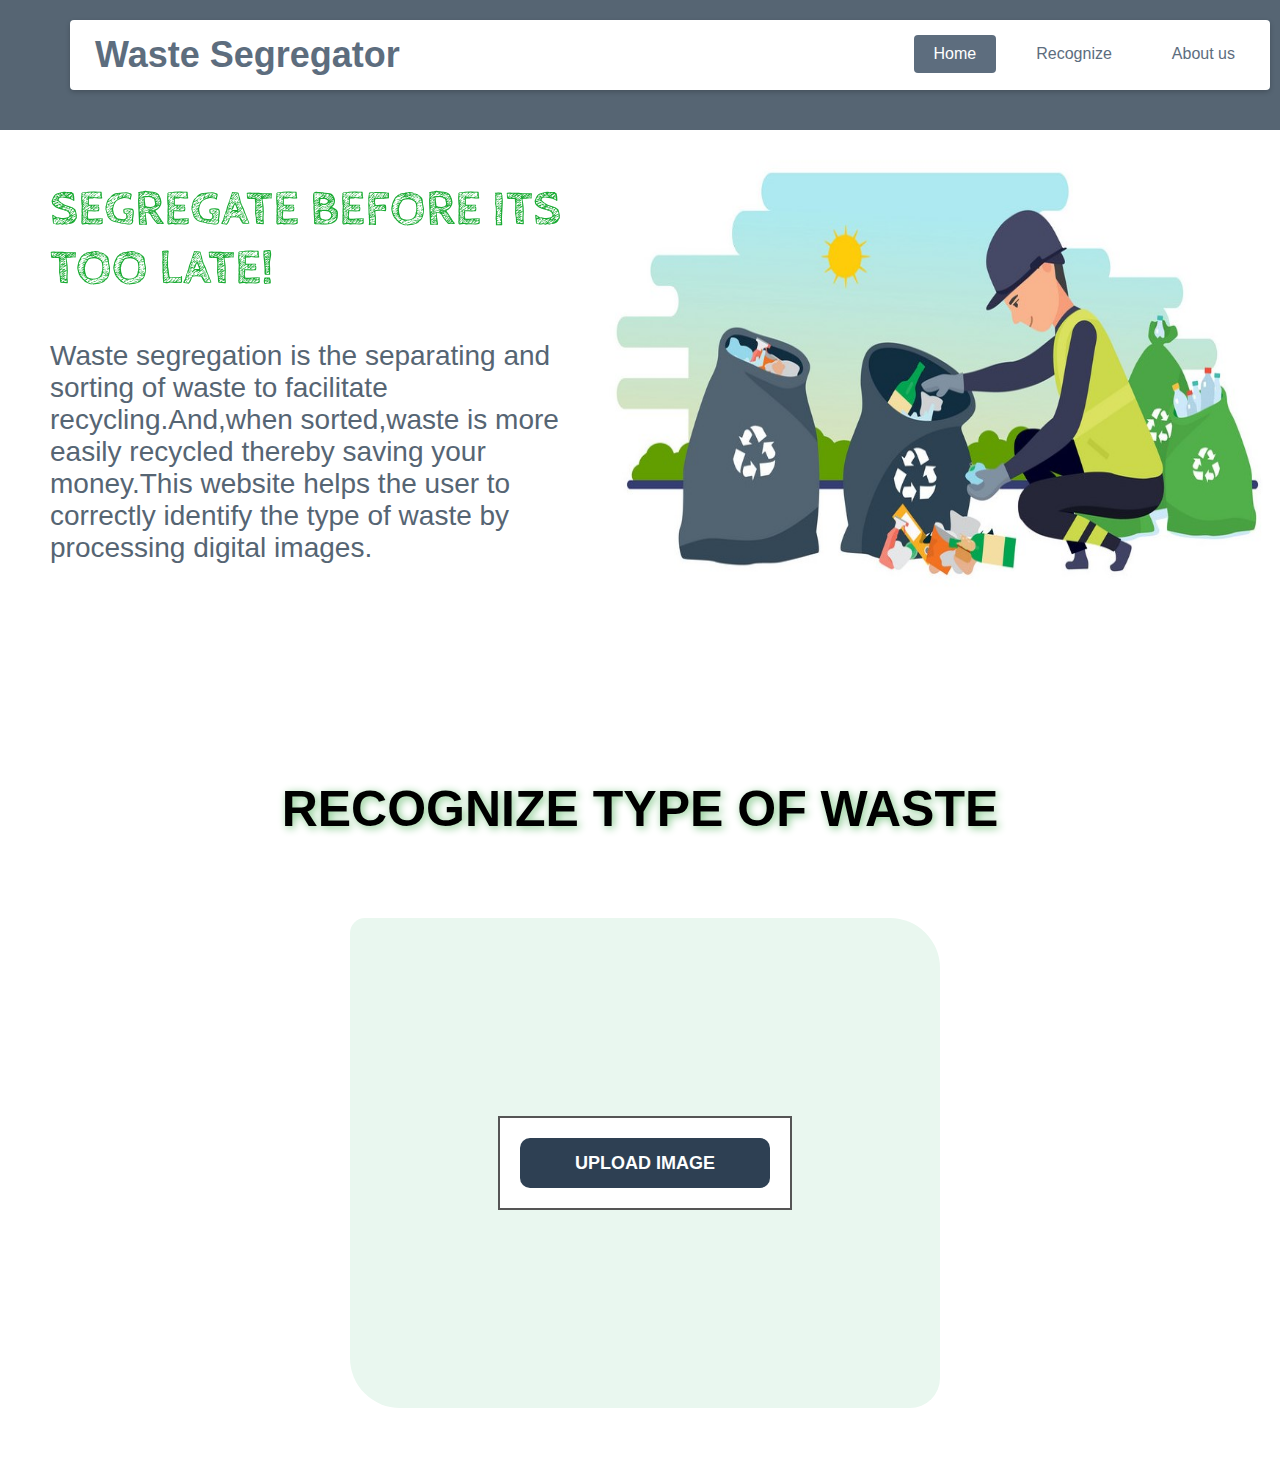
==== index.html @ 99071bf7 "Add files via upload" ====
<!DOCTYPE html>
<html lang="en">
<head>
	<meta charset="utsjf-8">
	<meta name="viewport" content="width=device-width,intial-scale=1,shrink-to-fit=no">
	<title>Waste Segregator</title>
	<link rel="icon" href="logo.jpg" type="image" sizes="16x16">
	<link rel="stylesheet" type="text/css" href="styles.css">
	<link href="https://stackpath.bootstrapcdn.com/font-awesome/4.7.0/css/font-awesome.min.css" rel="stylesheet">
	<link href="https://fonts.googleapis.com/css2?family=Cabin+Sketch&display=swap" rel="stylesheet">
	<script src="waste.js"></script>
</head>
<body>
	<div class="main">
	<header >    
		<a href="#" class="logo">Waste Segregator</a>
		<div class="menu-toggle"></div>
		<nav>
			<ul>
				<li><a href="#home" class="active">Home</a></li>
				<li><a href="#recognize">Recognize</a></li>
				<li><a href="#">About us</a></li>
			</ul>
		</nav>
		<div class="clearfix"></div>
	</header>
    </div>
    <section class="main_section">
	<div id="home">

		<img src="homepage1.jpg" height="500px" width="700px">
		<h2>SEGREGATE BEFORE ITS TOO LATE!</h2>
		<p>Waste segregation is the separating and sorting of waste to facilitate recycling.And,when sorted,waste is more easily recycled thereby saving your money.This website helps the user to correctly identify the type of waste by processing digital images.</p>
    </div>
    </section>
    <section id="recognize">
    	<p class="b1"><b>RECOGNIZE TYPE OF WASTE</b></p>
    	<div id="upload">
    	<div class="center">
    		<div class="form-input">
    			<label for="file-ip-1">Upload Image</label>
    			<input type="file" id="file-ip-1" accept="image/*" onchange="showPreview(event);">
    			<div class="preview">
    				<img id="file-ip-1-preview">
    			</div>
    			
    		</div>
    	</div>
    	</div>
    	
    </section>
	
  
   





 <script src="https://code.jquery.com/jquery-3.5.1.js"
  integrity="sha256-QWo7LDvxbWT2tbbQ97B53yJnYU3WhH/C8ycbRAkjPDc="
  crossorigin="anonymous"></script>
  <script type="text/javascript">
  	$(document).ready(function(){
  		$('.menu-toggle').click(function(){
  			$('.menu-toggle').toggleClass('active')
  			$('nav').toggleClass('active')
  		})
  	})
  	</script>
</body>
</html>
---- styles.css ----
body{
	margin:0;
	padding: 0;
	font-family: 'Poppins',sans-serif; 

}
/**#5D6D7E */
.main{
	background-color: #566573;
	margin-top: 0;
	/*top,right,bottom,left */
	padding: 20px 10px 10px 70px;
	height: 100px;
    margin-bottom: 0;
}
header{
	position: relative;
	max-width: 1200px;
	padding: 5px;
	background: #fff;
	box-sizing: border-box;
	border-radius: 4px;
	box-shadow: 0 2px 5px rgba(0,0,0,.2);
}
.logo{
	color: #5D6D7E;
	height: 60px;
	font-size:36px;
	line-height: 60px;
	padding: 0 20px;
	text-align: center;
	box-sizing: border-box;
	float: left;
	font-weight: 700;
	text-decoration: none;
}
nav{
	float: right;
}
.clearfix{
	clear:both;
}
nav ul{
	margin:0;
	padding: 0;
	display: flex;
}
nav ul li{
	list-style: none;
}
nav ul li a{
	display: block;
	margin: 10px 10px;
	padding: 10px 20px;
	text-decoration: none;
	color: #5D6D7E;
	border-radius: 4px;
}
nav ul li a.active,
nav ul li a:hover
{
	background: #5D6D7E;
	color: #fff;
	transition: 0.5s;
}
@media  (max-width: 1200px){
	header{
		margin: 20px;
	}
}
@media  (max-width: 950px){
	.menu-toggle{
		display: block;
		width: 40px;
		height: 40px;
		margin: 10px;
		
		float: right;
		cursor: pointer;
		text-align: center;
		font-size: 30px;
		color: #5D6D7E;
	}
	.menu-toggle:before{
		content: '\f0c9';
		font-family: fontAwesome;
		line-height: 40px;
       
	}
	.menu-toggle.active:before{
		content: '\f00d';
		
       
	}
	nav{
		display: none;
	}
	nav.active{
		display: block;
		width: 100%;
	}
	nav.active ul{
		display: block;
	}
	nav.active ul li a{
		margin: 0;
	}
}

.main_section h2{
	color: #19AB32;/* #1ED23D #18C336 */ 
	font-size:50px;
	margin-top: 0;
	padding-top: 50px;
	padding-left: 50px;
	font-family: 'Cabin Sketch', cursive;
}
.main_section{
	width: 100%;
	height: 600px;
}
.main_section img{
    float:right;
    height:500px;
    width:700px;
}
#home p{
	padding-left: 50px;
	font-size: 28px;
	color: #566573;
}
.b1{
	font-size: 50px;
	text-align: center;
	text-shadow: 2px 2px 8px rgba(131, 200, 138, 1);
}
#upload {
  border-radius: 15px 50px 30px;
  background: #E9F7EF;
  padding: 20px; 
  width: 550px;
  height: 450px; 
  margin-top: 80px;
  margin-left: 350px;
  margin-bottom: 50px;
}
.center{
	height: 100%;
	display: flex;
	align-items: center;
	justify-content: center;
}
.form-input{
	width: 250px;
	padding: 20px;
	background:#fff;
	border: 2px solid #555;
}
.form-input input{
	display: none;
}
.form-input label{
	display: block;
	width: 100%;
	height: 50px;
	line-height: 50px;
	text-align: center;
	background: #2E4053;
	color: #FDFEFE;
	font-size:18px;
	font-family: "Open Sans",sans-serif;
	text-transform: uppercase;
	font-weight: 600;
	border-radius: 10px;
    cursor: pointer;
}
.form-input img{
	width: 100%;
	display: none;
	margin-top: 10px;
}
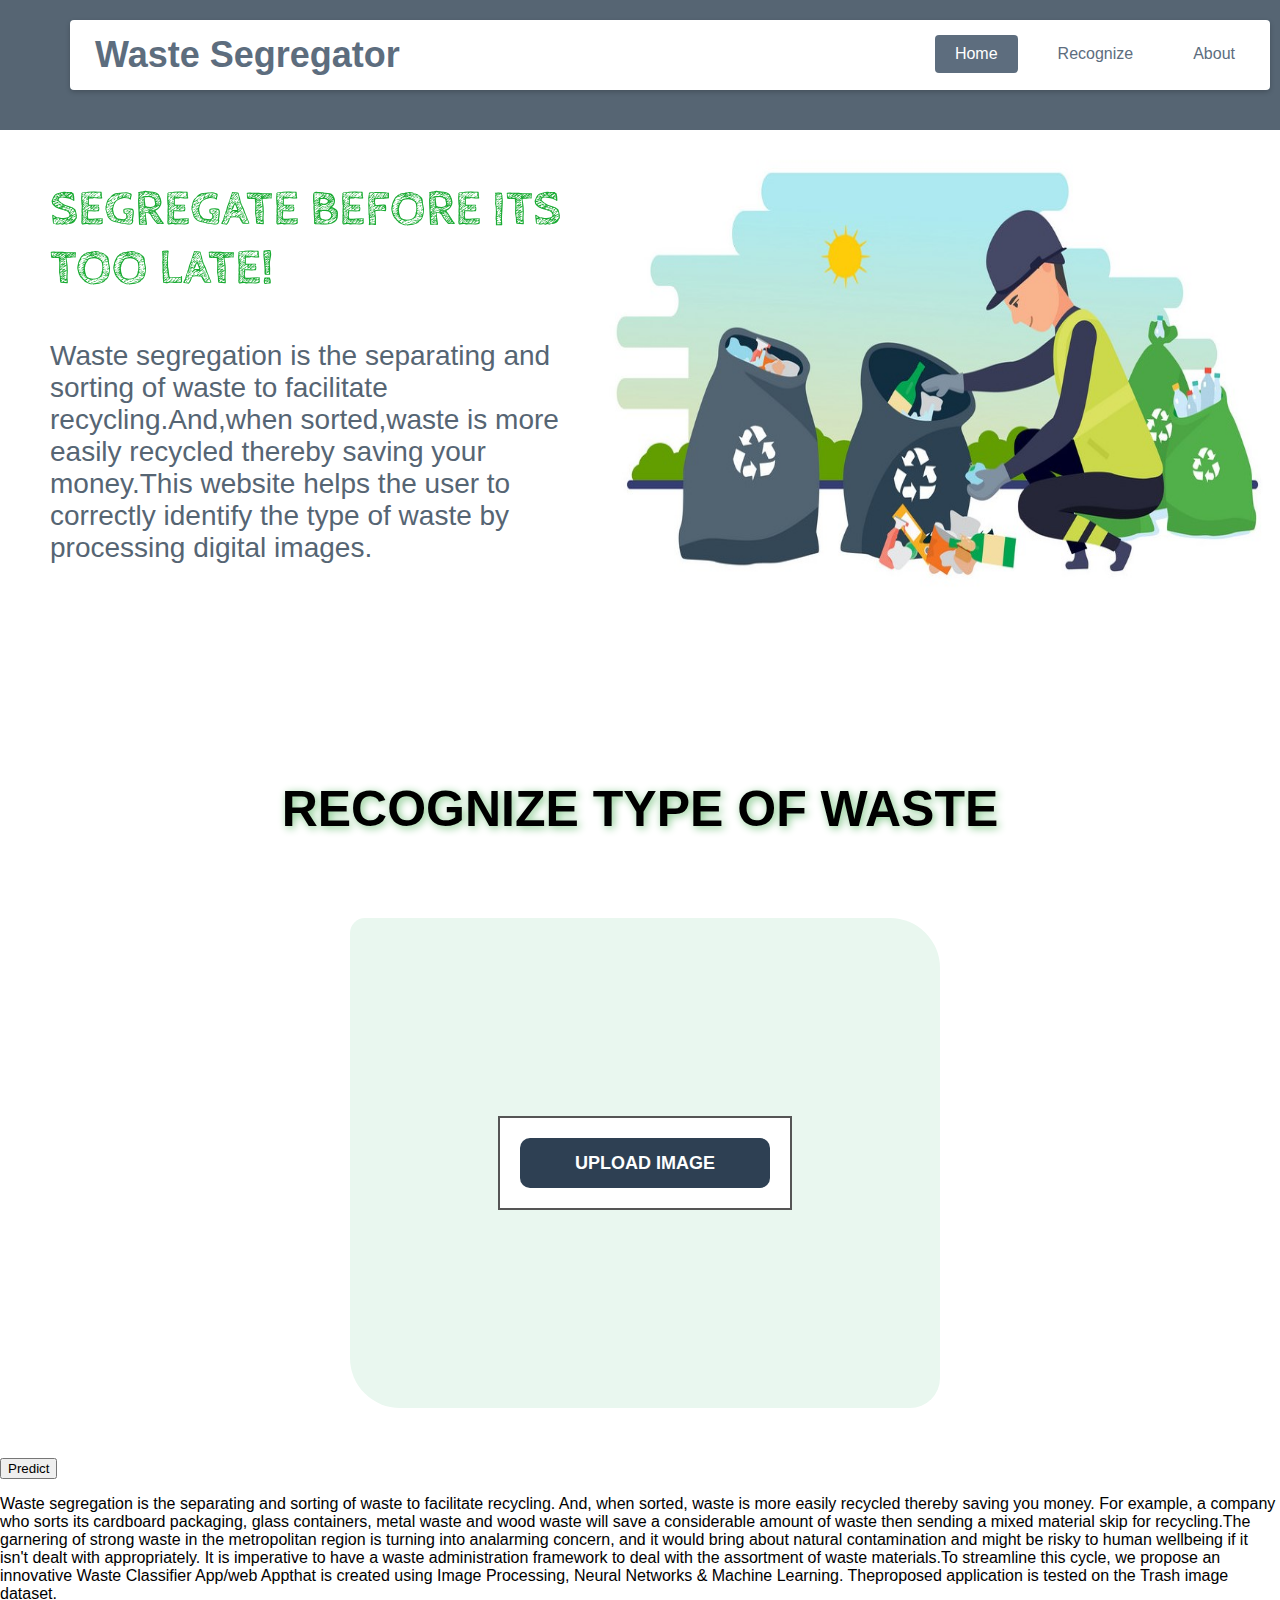
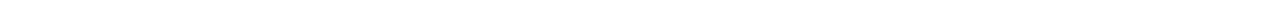
==== commit d984b032: "Add files via upload" ====
--- a/index.html
+++ b/index.html
@@ -8,6 +8,7 @@
 	<link rel="stylesheet" type="text/css" href="styles.css">
 	<link href="https://stackpath.bootstrapcdn.com/font-awesome/4.7.0/css/font-awesome.min.css" rel="stylesheet">
 	<link href="https://fonts.googleapis.com/css2?family=Cabin+Sketch&display=swap" rel="stylesheet">
+   <link href="https://fonts.googleapis.com/css2?family=Courgette&display=swap" rel="stylesheet">
 	<script src="waste.js"></script>
 </head>
 <body>
@@ -19,7 +20,7 @@
 			<ul>
 				<li><a href="#home" class="active">Home</a></li>
 				<li><a href="#recognize">Recognize</a></li>
-				<li><a href="#">About us</a></li>
+				<li><a href="#about">About</a></li>
 			</ul>
 		</nav>
 		<div class="clearfix"></div>
@@ -43,13 +44,32 @@
     			<div class="preview">
     				<img id="file-ip-1-preview">
     			</div>
+
     			
     		</div>
+
     	</div>
-    	</div>
-    	
+     
+   </div>
+    	 
     </section>
-	
+    
+	     <div class="predict">
+     <button type="submit" id="btn" value="Predict">Predict</button>
+     </div>
+      
+  
+   
+
+    <section id="about">
+      <p>Waste segregation is the separating and sorting of waste to facilitate recycling.
+         And, when sorted, waste is more easily recycled thereby saving you money. For
+           example, a company who sorts its cardboard packaging, glass containers, metal
+           waste and wood waste will save a considerable amount of waste then sending a
+            mixed material skip for recycling.The garnering of strong waste in the metropolitan region is turning into analarming concern, and it would bring about natural contamination and might be risky to human wellbeing if it isn't dealt with appropriately. It is imperative to have a waste administration framework to deal with the assortment of waste materials.To streamline this cycle, we propose an innovative Waste Classifier App/web Appthat is created using Image Processing, Neural Networks & Machine Learning. Theproposed application is tested on the Trash image dataset.</p>
+      
+    </section>
+  
   
    
 
@@ -57,18 +77,16 @@
 
 
 
- <script src="https://code.jquery.com/jquery-3.5.1.js"
+  <script src="https://code.jquery.com/jquery-3.5.1.js"
   integrity="sha256-QWo7LDvxbWT2tbbQ97B53yJnYU3WhH/C8ycbRAkjPDc="
   crossorigin="anonymous"></script>
   <script type="text/javascript">
-  	$(document).ready(function(){
-  		$('.menu-toggle').click(function(){
-  			$('.menu-toggle').toggleClass('active')
-  			$('nav').toggleClass('active')
-  		})
-  	})
-  	</script>
+    $(document).ready(function(){
+      $('.menu-toggle').click(function(){
+        $('.menu-toggle').toggleClass('active')
+        $('nav').toggleClass('active')
+      })
+    })
+  </script>
 </body>
-</html>
-
-
+</html>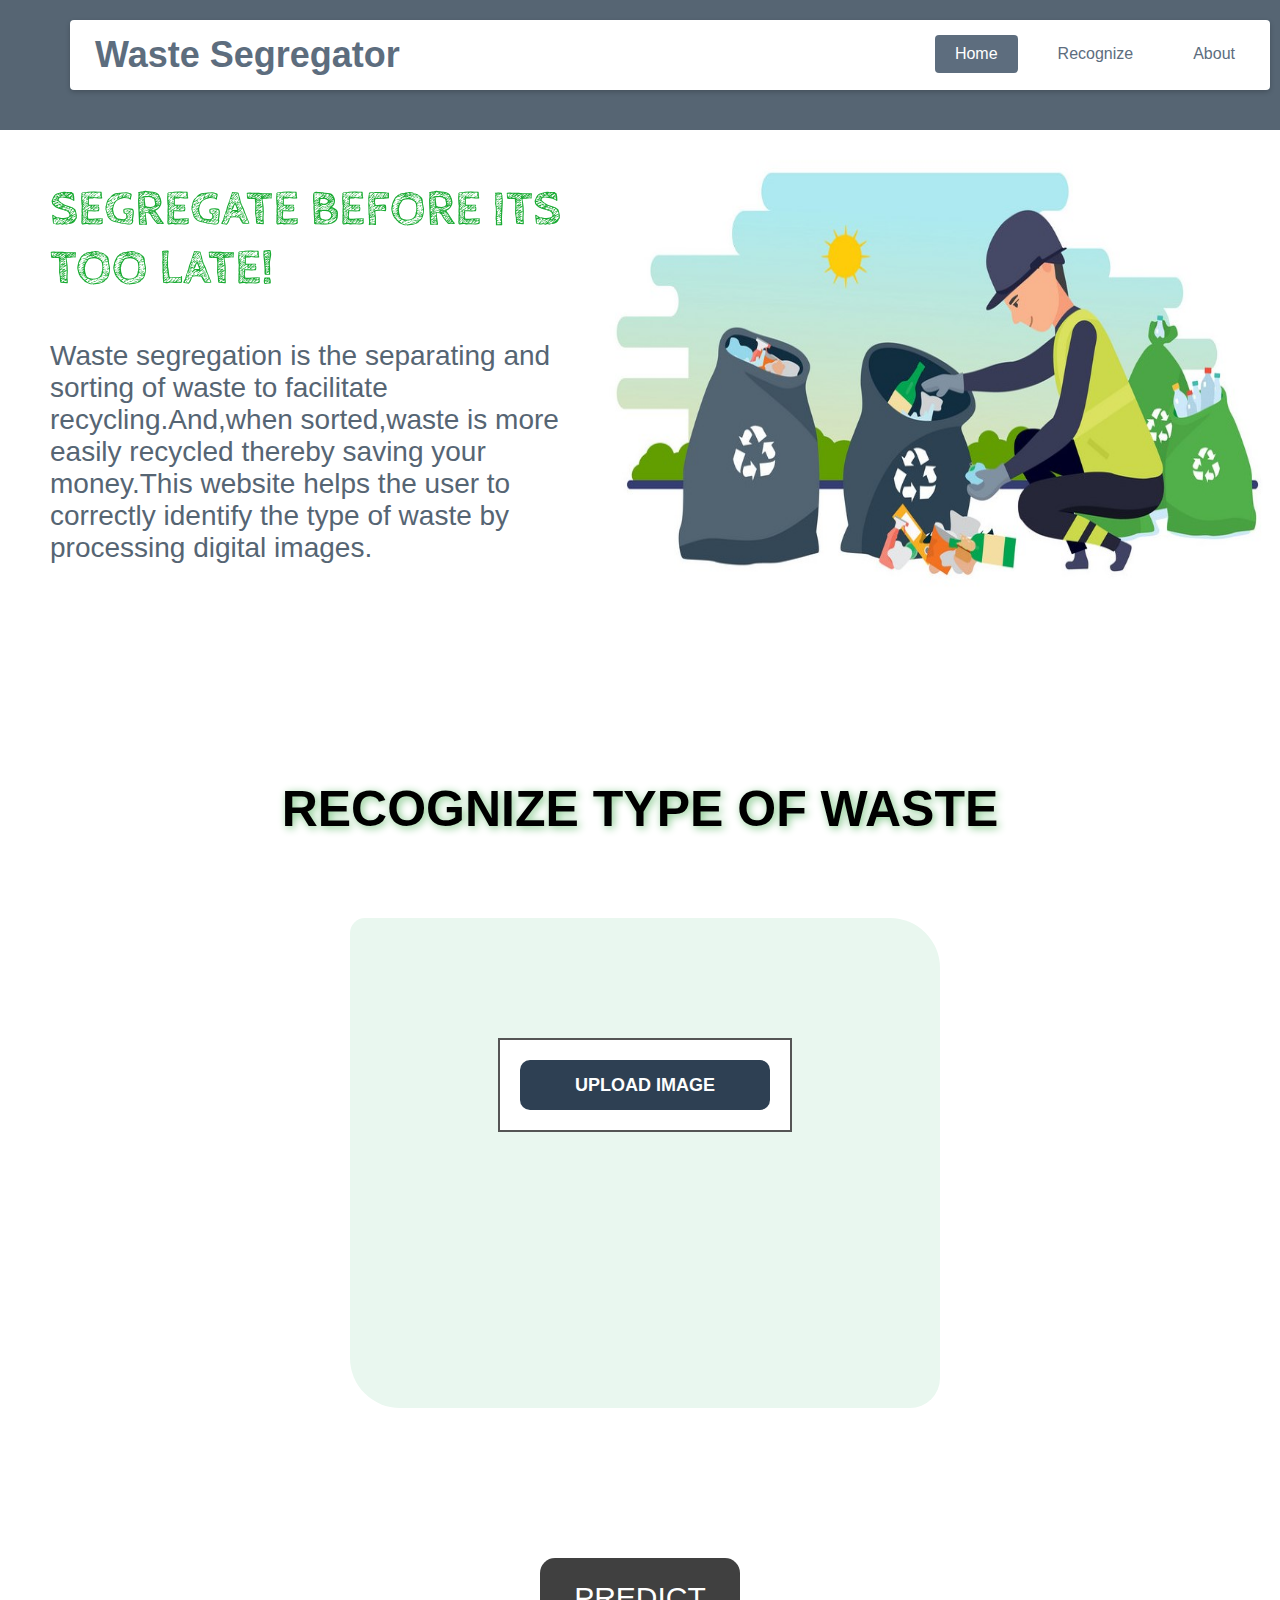
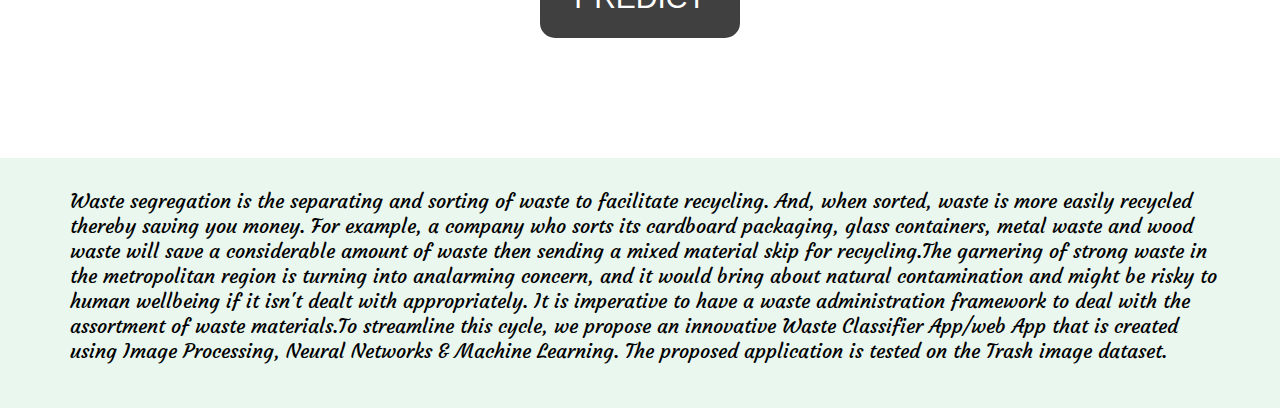
==== commit b356af13: "Update index.html" ====
--- a/index.html
+++ b/index.html
@@ -61,12 +61,12 @@
   
    
 
-    <section id="about">
+   <section id="about">
       <p>Waste segregation is the separating and sorting of waste to facilitate recycling.
          And, when sorted, waste is more easily recycled thereby saving you money. For
            example, a company who sorts its cardboard packaging, glass containers, metal
            waste and wood waste will save a considerable amount of waste then sending a
-            mixed material skip for recycling.The garnering of strong waste in the metropolitan region is turning into analarming concern, and it would bring about natural contamination and might be risky to human wellbeing if it isn't dealt with appropriately. It is imperative to have a waste administration framework to deal with the assortment of waste materials.To streamline this cycle, we propose an innovative Waste Classifier App/web Appthat is created using Image Processing, Neural Networks & Machine Learning. Theproposed application is tested on the Trash image dataset.</p>
+            mixed material skip for recycling.The garnering of strong waste in the metropolitan region is turning into analarming concern, and it would bring about natural contamination and might be risky to human wellbeing if it isn't dealt with appropriately. It is imperative to have a waste administration framework to deal with the assortment of waste materials.To streamline this cycle, we propose an innovative Waste Classifier App/web App that is created using Image Processing, Neural Networks & Machine Learning. The proposed application is tested on the Trash image dataset.</p>
       
     </section>
   
@@ -89,4 +89,4 @@
     })
   </script>
 </body>
-</html>+</html>
--- a/styles.css
+++ b/styles.css
@@ -2,7 +2,6 @@
 	margin:0;
 	padding: 0;
 	font-family: 'Poppins',sans-serif; 
-
 }
 /**#5D6D7E */
 .main{
@@ -142,12 +141,18 @@
   height: 450px; 
   margin-top: 80px;
   margin-left: 350px;
-  margin-bottom: 50px;
-}
-.center{
-	height: 100%;
+  margin-bottom: 0px;
+}
+.center {
+    margin-top: 100px;
 	display: flex;
 	align-items: center;
+	justify-content: center;
+}
+.predict{
+	margin-top: 150px;
+	
+	display: flex;
 	justify-content: center;
 }
 .form-input{
@@ -178,4 +183,45 @@
 	width: 100%;
 	display: none;
 	margin-top: 10px;
-}+}
+#btn{
+	width: 200px;
+	height: 80px;
+	font-size: 30px;
+border: none;
+background: #404040;
+color: #ffffff;
+font-weight: 100;
+padding: 20px;
+text-transform: uppercase;
+border-radius: 15px;
+display: inline-block;
+transition: all 0.3s ease 0s;
+}
+#btn:hover {
+color: #404040;
+font-weight: 700;
+letter-spacing: 3px;
+background: none;
+-webkit-box-shadow: 0px 5px 40px -10px rgba(0,0,0,0.57);
+-moz-box-shadow: 0px 5px 40px -10px rgba(0,0,0,0.57);
+transition: all 0.3s ease 0s;
+cursor: pointer;
+}
+#about p{
+	margin-left: 70px;
+	margin-right: 60px;
+	margin-top: 120px;
+	padding-top: 30px;
+	padding-bottom: 30px;
+	font-size: 20px;
+	font-family: 'Courgette', cursive;
+}
+#about{
+	background: #E9F7EF;
+	margin-bottom: 0px;
+	padding-bottom: 0;
+	height: 250px;
+	box-sizing: border-box;
+}
+
